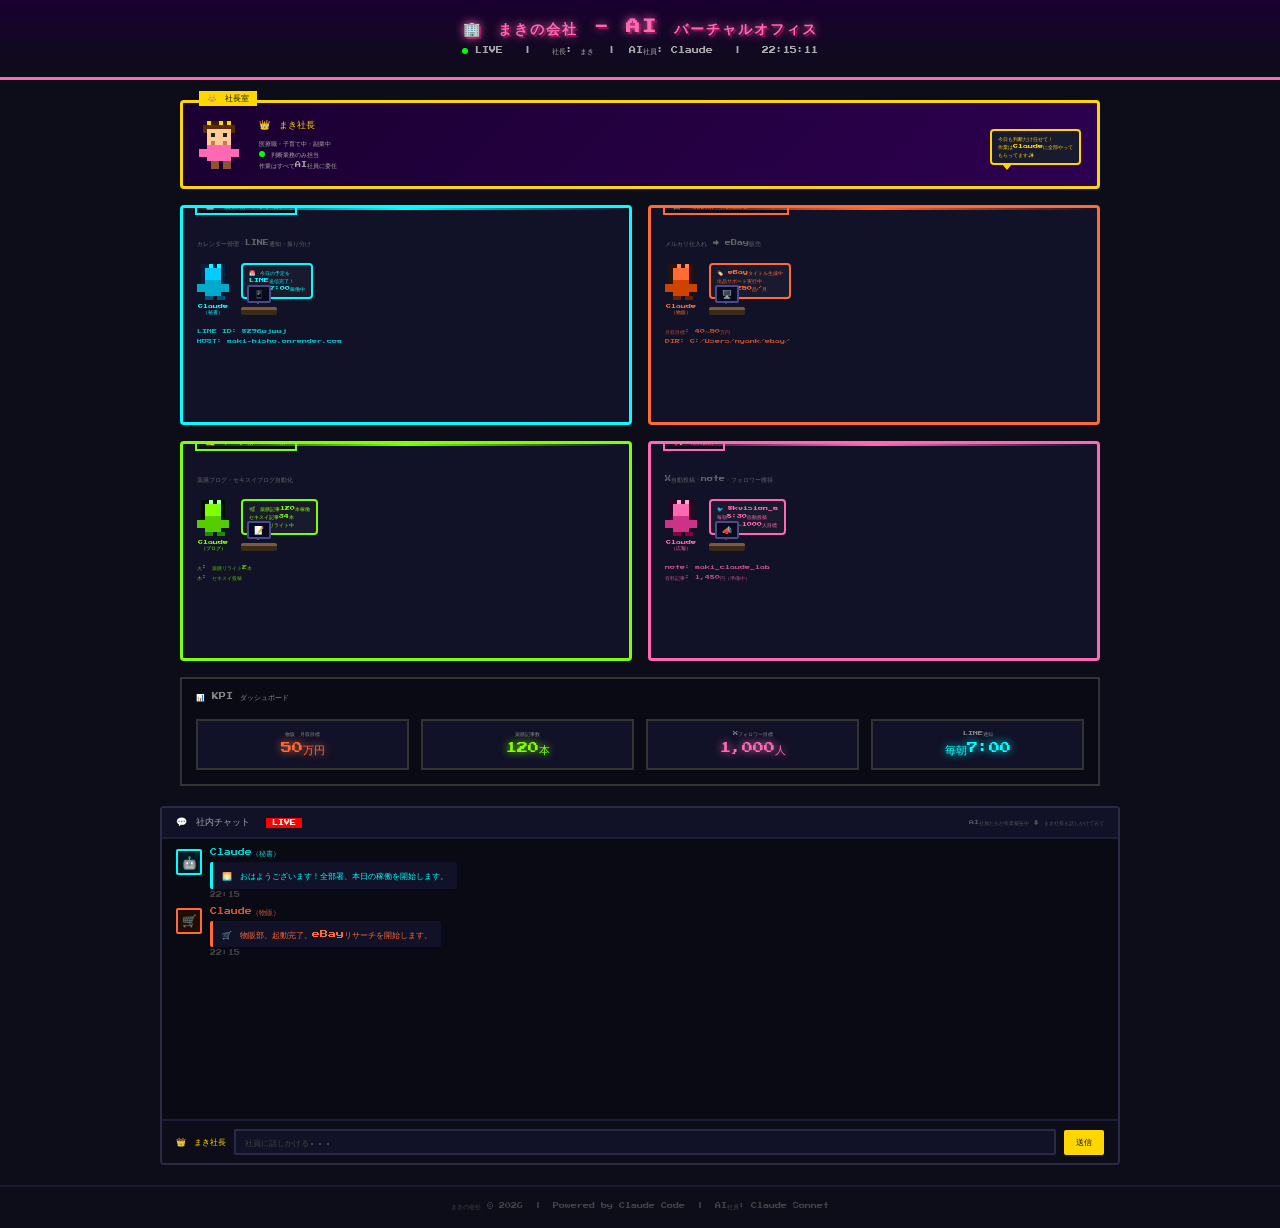
==== company_office.html @ 133a1913 "ダッシュボードにクイックアクセスボタン追加（ゲーム・会社組織図） Co-Authored-By: Claude Sonnet 4.6 <noreply@anthropic.com>" ====
<!DOCTYPE html>
<html lang="ja">
<head>
<meta charset="UTF-8">
<title>まきの会社 - バーチャルオフィス</title>
<style>
  @import url('https://fonts.googleapis.com/css2?family=Press+Start+2P&display=swap');

  * { margin: 0; padding: 0; box-sizing: border-box; image-rendering: pixelated; }

  body {
    background: #0d0d1a;
    font-family: 'Press Start 2P', monospace;
    color: #fff;
    min-height: 100vh;
    overflow-x: hidden;
  }

  .header {
    text-align: center;
    padding: 20px;
    background: linear-gradient(180deg, #1a0030 0%, #0d0d1a 100%);
    border-bottom: 3px solid #ff69b4;
  }

  .header h1 {
    font-size: 14px;
    color: #ff69b4;
    text-shadow: 0 0 10px #ff69b4, 2px 2px 0 #800040;
    letter-spacing: 2px;
    animation: glow 2s ease-in-out infinite alternate;
  }

  .header .subtitle {
    font-size: 7px;
    color: #aaa;
    margin-top: 8px;
  }

  @keyframes glow {
    from { text-shadow: 0 0 5px #ff69b4, 2px 2px 0 #800040; }
    to   { text-shadow: 0 0 20px #ff69b4, 0 0 40px #ff00aa, 2px 2px 0 #800040; }
  }

  .office {
    display: grid;
    grid-template-columns: 1fr 1fr;
    grid-template-rows: auto auto auto;
    gap: 16px;
    padding: 20px;
    max-width: 960px;
    margin: 0 auto;
  }

  /* 社長エリア */
  .ceo-area {
    grid-column: 1 / -1;
    background: linear-gradient(135deg, #1a0030, #2d0050);
    border: 3px solid #ffd700;
    border-radius: 4px;
    padding: 16px;
    display: flex;
    align-items: center;
    gap: 20px;
    position: relative;
  }

  .ceo-area::before {
    content: '👑 社長室';
    position: absolute;
    top: -12px;
    left: 16px;
    background: #ffd700;
    color: #0d0d1a;
    font-size: 8px;
    padding: 2px 8px;
  }

  /* 部署ボックス */
  .dept {
    background: #111128;
    border: 3px solid;
    border-radius: 4px;
    padding: 14px;
    position: relative;
    min-height: 220px;
    overflow: hidden;
  }

  .dept::after {
    content: '';
    position: absolute;
    top: 0; left: 0; right: 0;
    height: 2px;
    background: linear-gradient(90deg, transparent, currentColor, transparent);
  }

  .dept-hisho  { border-color: #00ffff; color: #00ffff; }
  .dept-bussan { border-color: #ff6b35; color: #ff6b35; }
  .dept-blog   { border-color: #7fff00; color: #7fff00; }
  .dept-kouhou { border-color: #ff69b4; color: #ff69b4; }

  .dept-label {
    font-size: 8px;
    position: absolute;
    top: -12px;
    left: 12px;
    background: #0d0d1a;
    padding: 2px 8px;
    border: 2px solid currentColor;
  }

  .dept-sublabel {
    font-size: 6px;
    color: #666;
    margin-top: 18px;
    margin-bottom: 10px;
  }

  /* ピクセルキャラクター */
  .pixel-char {
    width: 32px;
    height: 32px;
    display: inline-block;
    position: relative;
  }

  /* SVGベースのピクセルキャラ */
  .char-maki svg,
  .char-ai svg { width: 32px; height: 32px; }

  .scene {
    display: flex;
    gap: 12px;
    align-items: flex-end;
    margin-top: 8px;
    flex-wrap: wrap;
  }

  .agent {
    display: flex;
    flex-direction: column;
    align-items: center;
    gap: 4px;
  }

  .agent-name {
    font-size: 5px;
    text-align: center;
    max-width: 48px;
  }

  /* 吹き出し */
  .bubble {
    background: #1a1a2e;
    border: 2px solid;
    border-radius: 4px;
    padding: 4px 6px;
    font-size: 5px;
    line-height: 1.6;
    margin-top: 4px;
    position: relative;
    max-width: 140px;
    animation: fadeInBubble 0.5s ease;
  }

  .bubble::before {
    content: '';
    position: absolute;
    bottom: -7px;
    left: 10px;
    width: 0; height: 0;
    border-left: 5px solid transparent;
    border-right: 5px solid transparent;
    border-top: 6px solid;
    border-top-color: inherit;
  }

  @keyframes fadeInBubble {
    from { opacity: 0; transform: translateY(-4px); }
    to   { opacity: 1; transform: translateY(0); }
  }

  .bubble-cyan  { border-color: #00ffff; color: #00ffff; }
  .bubble-orange{ border-color: #ff6b35; color: #ff6b35; }
  .bubble-green { border-color: #7fff00; color: #7fff00; }
  .bubble-pink  { border-color: #ff69b4; color: #ff69b4; }
  .bubble-gold  { border-color: #ffd700; color: #ffd700; }

  /* デスク */
  .desk {
    width: 36px;
    height: 8px;
    background: #3a2a1a;
    border-top: 3px solid #7a5a3a;
    border-radius: 2px;
    margin-top: 2px;
  }

  .monitor {
    width: 24px;
    height: 18px;
    background: #0a0a1e;
    border: 2px solid #4a4a8a;
    border-radius: 2px;
    position: absolute;
    bottom: 12px;
    left: 6px;
    display: flex;
    align-items: center;
    justify-content: center;
    font-size: 8px;
  }

  .desk-wrap {
    position: relative;
    width: 36px;
  }

  /* KPI */
  .kpi-area {
    grid-column: 1 / -1;
    background: #0a0a14;
    border: 2px solid #333;
    padding: 14px;
    display: flex;
    gap: 12px;
    flex-wrap: wrap;
  }

  .kpi-item {
    flex: 1;
    min-width: 140px;
    background: #111128;
    border: 2px solid #333;
    padding: 10px;
    text-align: center;
  }

  .kpi-label { font-size: 5px; color: #888; margin-bottom: 6px; }
  .kpi-val   { font-size: 11px; }

  .kpi-cyan   .kpi-val { color: #00ffff; text-shadow: 0 0 8px #00ffff; }
  .kpi-orange .kpi-val { color: #ff6b35; text-shadow: 0 0 8px #ff6b35; }
  .kpi-green  .kpi-val { color: #7fff00; text-shadow: 0 0 8px #7fff00; }
  .kpi-pink   .kpi-val { color: #ff69b4; text-shadow: 0 0 8px #ff69b4; }

  /* 点滅ドット */
  .dot {
    width: 6px; height: 6px;
    border-radius: 50%;
    display: inline-block;
    animation: blink 1.2s step-end infinite;
  }
  .dot-on  { background: #00ff00; }
  .dot-off { animation: none; background: #333; }
  @keyframes blink {
    0%, 100% { opacity: 1; }
    50%       { opacity: 0; }
  }

  /* 歩くアニメ */
  @keyframes walk {
    0%, 100% { transform: translateY(0); }
    50%       { transform: translateY(-3px); }
  }
  .walking { animation: walk 0.6s steps(2) infinite; }

  /* タイピングアニメ */
  @keyframes type {
    0%, 100% { transform: translateY(0); }
    50%       { transform: translateY(-2px); }
  }
  .typing { animation: type 0.4s steps(2) infinite; }

  footer {
    text-align: center;
    padding: 16px;
    font-size: 6px;
    color: #444;
    border-top: 2px solid #1a1a2e;
  }

  /* ライブ感演出 */
  .live-badge {
    display: inline-block;
    background: #ff0000;
    color: #fff;
    font-size: 6px;
    padding: 2px 6px;
    animation: blink 1s step-end infinite;
    margin-left: 8px;
  }

  /* ===== 社内チャット ===== */
  .chat-area {
    max-width: 960px;
    margin: 0 auto 20px;
    background: #0a0a14;
    border: 2px solid #2a2a44;
    border-radius: 4px;
    overflow: hidden;
  }

  .chat-header {
    background: #111128;
    padding: 8px 14px;
    font-size: 9px;
    color: #aaa;
    border-bottom: 2px solid #1e1e3a;
    display: flex;
    align-items: center;
    gap: 8px;
  }

  .chat-log {
    height: 280px;
    overflow-y: auto;
    padding: 10px 14px;
    display: flex;
    flex-direction: column;
    gap: 10px;
    scroll-behavior: smooth;
  }

  .chat-log::-webkit-scrollbar { width: 4px; }
  .chat-log::-webkit-scrollbar-track { background: #0a0a14; }
  .chat-log::-webkit-scrollbar-thumb { background: #2a2a44; border-radius: 2px; }

  .chat-msg {
    display: flex;
    align-items: flex-start;
    gap: 8px;
    animation: fadeInBubble 0.3s ease;
  }

  .chat-msg.maki { flex-direction: row-reverse; }

  .chat-avatar {
    width: 26px;
    height: 26px;
    border-radius: 2px;
    display: flex;
    align-items: center;
    justify-content: center;
    font-size: 12px;
    flex-shrink: 0;
    border: 2px solid;
  }

  .chat-body { max-width: 72%; }
  .chat-msg.maki .chat-body { text-align: right; }

  .chat-name { font-size: 7px; margin-bottom: 3px; opacity: 0.8; }

  .chat-text {
    font-size: 8px;
    line-height: 1.8;
    background: #111128;
    padding: 6px 9px;
    border-radius: 2px;
    border-left: 3px solid;
    display: inline-block;
  }

  .chat-msg.maki .chat-text { border-left: none; border-right: 3px solid #ffd700; }

  .chat-time { font-size: 6px; color: #444; margin-top: 3px; }

  /* エージェント別カラー */
  .agent-hisho  .chat-avatar { border-color: #00ffff; background: #001a22; }
  .agent-hisho  .chat-text   { border-color: #00ffff; color: #00ffff; }
  .agent-hisho  .chat-name   { color: #00ffff; }
  .agent-bussan .chat-avatar { border-color: #ff6b35; background: #220e00; }
  .agent-bussan .chat-text   { border-color: #ff6b35; color: #ff6b35; }
  .agent-bussan .chat-name   { color: #ff6b35; }
  .agent-blog   .chat-avatar { border-color: #7fff00; background: #0a1500; }
  .agent-blog   .chat-text   { border-color: #7fff00; color: #7fff00; }
  .agent-blog   .chat-name   { color: #7fff00; }
  .agent-kouhou .chat-avatar { border-color: #ff69b4; background: #1a0011; }
  .agent-kouhou .chat-text   { border-color: #ff69b4; color: #ff69b4; }
  .agent-kouhou .chat-name   { color: #ff69b4; }
  .maki         .chat-text   { color: #ffd700; }
  .maki         .chat-name   { color: #ffd700; }

  /* タイピングインジケーター */
  .typing-dots { display: flex; gap: 3px; align-items: center; }
  .typing-dots span {
    width: 4px; height: 4px;
    border-radius: 50%;
    background: currentColor;
    animation: typingDot 1s infinite;
  }
  .typing-dots span:nth-child(2) { animation-delay: 0.2s; }
  .typing-dots span:nth-child(3) { animation-delay: 0.4s; }
  @keyframes typingDot {
    0%, 80%, 100% { transform: scale(0.6); opacity: 0.4; }
    40%           { transform: scale(1);   opacity: 1;   }
  }

  /* 入力エリア */
  .chat-input-area {
    border-top: 2px solid #1e1e3a;
    padding: 8px 14px;
    display: flex;
    align-items: center;
    gap: 8px;
    background: #0d0d1a;
  }

  .chat-input-label { font-size: 8px; color: #ffd700; white-space: nowrap; }

  .chat-input-area input {
    flex: 1;
    background: #111128;
    border: 2px solid #2a2a44;
    color: #fff;
    font-family: 'Press Start 2P', monospace;
    font-size: 8px;
    padding: 7px 9px;
    border-radius: 2px;
    outline: none;
  }

  .chat-input-area input:focus { border-color: #ffd700; }
  .chat-input-area input::placeholder { color: #444; }

  .chat-input-area button {
    background: #ffd700;
    color: #0d0d1a;
    border: none;
    font-family: 'Press Start 2P', monospace;
    font-size: 8px;
    padding: 7px 12px;
    cursor: pointer;
    border-radius: 2px;
    white-space: nowrap;
  }

  .chat-input-area button:hover { background: #ffbb00; }
  .chat-input-area button:active { transform: translateY(1px); }
</style>
</head>
<body>

<div class="header">
  <h1>🏢 まきの会社 - AI バーチャルオフィス</h1>
  <div class="subtitle">
    <span class="dot dot-on"></span> LIVE
    &nbsp;&nbsp;|&nbsp;&nbsp;
    社長: まき &nbsp;|&nbsp; AI社員: Claude
    &nbsp;&nbsp;|&nbsp;&nbsp;
    <span id="clock"></span>
  </div>
</div>

<div class="office">

  <!-- 社長エリア -->
  <div class="ceo-area">
    <div>
      <!-- まき社長ピクセルキャラ -->
      <svg width="40" height="48" viewBox="0 0 10 12" xmlns="http://www.w3.org/2000/svg" class="walking">
        <!-- 髪 -->
        <rect x="2" y="0" width="6" height="1" fill="#3a1a0a"/>
        <rect x="1" y="1" width="8" height="1" fill="#5a2a0a"/>
        <rect x="1" y="2" width="8" height="1" fill="#5a2a0a"/>
        <!-- 顔 -->
        <rect x="2" y="2" width="6" height="4" fill="#ffcc99"/>
        <!-- 目 -->
        <rect x="3" y="3" width="1" height="1" fill="#222"/>
        <rect x="6" y="3" width="1" height="1" fill="#222"/>
        <!-- 口（笑顔） -->
        <rect x="3" y="5" width="1" height="1" fill="#cc7755"/>
        <rect x="4" y="6" width="2" height="1" fill="#cc7755"/>
        <rect x="6" y="5" width="1" height="1" fill="#cc7755"/>
        <!-- 体（ピンク服） -->
        <rect x="2" y="6" width="6" height="4" fill="#ff69b4"/>
        <!-- 腕 -->
        <rect x="0" y="7" width="2" height="2" fill="#ff69b4"/>
        <rect x="8" y="7" width="2" height="2" fill="#ff69b4"/>
        <!-- 脚 -->
        <rect x="3" y="10" width="2" height="2" fill="#885533"/>
        <rect x="6" y="10" width="2" height="2" fill="#885533"/>
        <!-- 王冠 -->
        <rect x="2" y="0" width="1" height="1" fill="#ffd700"/>
        <rect x="5" y="0" width="1" height="1" fill="#ffd700"/>
        <rect x="7" y="0" width="1" height="1" fill="#ffd700"/>
      </svg>
    </div>
    <div>
      <div style="font-size:9px; color:#ffd700; margin-bottom:6px;">👑 まき社長</div>
      <div style="font-size:6px; color:#aaa; line-height:1.8;">
        医療職・子育て中・副業中<br>
        <span class="dot dot-on"></span> 判断業務のみ担当<br>
        作業はすべてAI社員に委任
      </div>
    </div>
    <div style="margin-left:auto;">
      <div class="bubble bubble-gold" style="max-width:180px;">
        今日も判断だけ任せて！<br>
        作業はClaudeに全部やって<br>
        もらってます✨
      </div>
    </div>
  </div>

  <!-- 秘書部 -->
  <div class="dept dept-hisho">
    <div class="dept-label">🤖 秘書部（司令塔）</div>
    <div class="dept-sublabel">カレンダー管理・LINE通知・振り分け</div>

    <div class="scene">
      <div class="agent">
        <!-- AIキャラ（秘書） -->
        <svg width="32" height="36" viewBox="0 0 8 9" xmlns="http://www.w3.org/2000/svg" class="typing">
          <rect x="1" y="0" width="6" height="5" fill="#002244"/>
          <rect x="2" y="1" width="4" height="3" fill="#00ccff"/>
          <rect x="2" y="4" width="4" height="4" fill="#00aacc"/>
          <rect x="0" y="5" width="2" height="2" fill="#00aacc"/>
          <rect x="6" y="5" width="2" height="2" fill="#00aacc"/>
          <rect x="2" y="8" width="2" height="1" fill="#005577"/>
          <rect x="5" y="8" width="2" height="1" fill="#005577"/>
          <!-- アンテナ -->
          <rect x="3" y="0" width="1" height="1" fill="#00ffff"/>
          <rect x="5" y="0" width="1" height="1" fill="#00ffff"/>
        </svg>
        <div class="agent-name" style="color:#00ffff;">Claude<br>（秘書）</div>
      </div>

      <div>
        <div class="bubble bubble-cyan">
          📅 今日の予定を<br>
          LINE送信完了！<br>
          <span class="dot dot-on"></span> 毎朝7:00稼働中
        </div>
        <div class="desk-wrap" style="margin-top:8px;">
          <div class="monitor">📱</div>
          <div class="desk"></div>
        </div>
      </div>
    </div>

    <div style="margin-top:12px; font-size:5px; color:#00ffff; opacity:0.7; line-height:2;">
      LINE ID: @296wjwwj<br>
      HOST: maki-hisho.onrender.com
    </div>
  </div>

  <!-- 物販部 -->
  <div class="dept dept-bussan">
    <div class="dept-label">🛒 物販部（最優先★★★）</div>
    <div class="dept-sublabel">メルカリ仕入れ → eBay販売</div>

    <div class="scene">
      <div class="agent">
        <svg width="32" height="36" viewBox="0 0 8 9" xmlns="http://www.w3.org/2000/svg" class="typing">
          <rect x="1" y="0" width="6" height="5" fill="#331100"/>
          <rect x="2" y="1" width="4" height="3" fill="#ff6b35"/>
          <rect x="2" y="4" width="4" height="4" fill="#cc4400"/>
          <rect x="0" y="5" width="2" height="2" fill="#cc4400"/>
          <rect x="6" y="5" width="2" height="2" fill="#cc4400"/>
          <rect x="2" y="8" width="2" height="1" fill="#662200"/>
          <rect x="5" y="8" width="2" height="1" fill="#662200"/>
          <rect x="3" y="0" width="1" height="1" fill="#ff8855"/>
          <rect x="5" y="0" width="1" height="1" fill="#ff8855"/>
        </svg>
        <div class="agent-name" style="color:#ff6b35;">Claude<br>（物販）</div>
      </div>

      <div>
        <div class="bubble bubble-orange">
          🏷️ eBayタイトル生成中<br>
          出品サポート実行中<br>
          目標: 250品/月
        </div>
        <div class="desk-wrap" style="margin-top:8px;">
          <div class="monitor">🖥️</div>
          <div class="desk"></div>
        </div>
      </div>
    </div>

    <div style="margin-top:12px; font-size:5px; color:#ff6b35; opacity:0.7; line-height:2;">
      月収目標: 40〜50万円<br>
      DIR: C:/Users/nyank/ebay/
    </div>
  </div>

  <!-- ブログ部 -->
  <div class="dept dept-blog">
    <div class="dept-label">✍️ ブログ部・IT部</div>
    <div class="dept-sublabel">薬膳ブログ・セキスイブログ自動化</div>

    <div class="scene">
      <div class="agent">
        <svg width="32" height="36" viewBox="0 0 8 9" xmlns="http://www.w3.org/2000/svg" class="typing">
          <rect x="1" y="0" width="6" height="5" fill="#001100"/>
          <rect x="2" y="1" width="4" height="3" fill="#7fff00"/>
          <rect x="2" y="4" width="4" height="4" fill="#55cc00"/>
          <rect x="0" y="5" width="2" height="2" fill="#55cc00"/>
          <rect x="6" y="5" width="2" height="2" fill="#55cc00"/>
          <rect x="2" y="8" width="2" height="1" fill="#228800"/>
          <rect x="5" y="8" width="2" height="1" fill="#228800"/>
          <rect x="3" y="0" width="1" height="1" fill="#aaffaa"/>
          <rect x="5" y="0" width="1" height="1" fill="#aaffaa"/>
        </svg>
        <div class="agent-name" style="color:#7fff00;">Claude<br>（ブログ）</div>
      </div>

      <div>
        <div class="bubble bubble-green">
          🌿 薬膳記事120本稼働<br>
          セキスイ記事34本<br>
          毎週自動リライト中
        </div>
        <div class="desk-wrap" style="margin-top:8px;">
          <div class="monitor">📝</div>
          <div class="desk"></div>
        </div>
      </div>
    </div>

    <div style="margin-top:12px; font-size:5px; color:#7fff00; opacity:0.7; line-height:2;">
      火: 薬膳リライト2本<br>
      木: セキスイ投稿
    </div>
  </div>

  <!-- 広報部 -->
  <div class="dept dept-kouhou">
    <div class="dept-label">📢 広報部</div>
    <div class="dept-sublabel">X自動投稿・note・フォロワー獲得</div>

    <div class="scene">
      <div class="agent">
        <svg width="32" height="36" viewBox="0 0 8 9" xmlns="http://www.w3.org/2000/svg" class="typing">
          <rect x="1" y="0" width="6" height="5" fill="#330022"/>
          <rect x="2" y="1" width="4" height="3" fill="#ff69b4"/>
          <rect x="2" y="4" width="4" height="4" fill="#cc3388"/>
          <rect x="0" y="5" width="2" height="2" fill="#cc3388"/>
          <rect x="6" y="5" width="2" height="2" fill="#cc3388"/>
          <rect x="2" y="8" width="2" height="1" fill="#880044"/>
          <rect x="5" y="8" width="2" height="1" fill="#880044"/>
          <rect x="3" y="0" width="1" height="1" fill="#ffaacc"/>
          <rect x="5" y="0" width="1" height="1" fill="#ffaacc"/>
        </svg>
        <div class="agent-name" style="color:#ff69b4;">Claude<br>（広報）</div>
      </div>

      <div>
        <div class="bubble bubble-pink">
          🐦 @kvision_m<br>
          毎朝8:30自動投稿<br>
          フォロワー1000人目標
        </div>
        <div class="desk-wrap" style="margin-top:8px;">
          <div class="monitor">📣</div>
          <div class="desk"></div>
        </div>
      </div>
    </div>

    <div style="margin-top:12px; font-size:5px; color:#ff69b4; opacity:0.7; line-height:2;">
      note: maki_claude_lab<br>
      有料記事: 1,480円（準備中）
    </div>
  </div>

  <!-- KPIボード -->
  <div class="kpi-area">
    <div style="font-size:7px; color:#888; width:100%; margin-bottom:4px;">📊 KPI ダッシュボード</div>
    <div class="kpi-item kpi-orange">
      <div class="kpi-label">物販 月収目標</div>
      <div class="kpi-val">50万円</div>
    </div>
    <div class="kpi-item kpi-green">
      <div class="kpi-label">薬膳記事数</div>
      <div class="kpi-val">120本</div>
    </div>
    <div class="kpi-item kpi-pink">
      <div class="kpi-label">Xフォロワー目標</div>
      <div class="kpi-val">1,000人</div>
    </div>
    <div class="kpi-item kpi-cyan">
      <div class="kpi-label">LINE通知</div>
      <div class="kpi-val">毎朝7:00</div>
    </div>
  </div>

</div>

<!-- 社内チャット -->
<div class="chat-area">
  <div class="chat-header">
    💬 社内チャット
    <span class="live-badge">LIVE</span>
    <span style="margin-left:auto; font-size:5px; color:#555;">AI社員たちが作業報告中 ↓ まき社長も話しかけてみて</span>
  </div>
  <div class="chat-log" id="chatLog"></div>
  <div class="chat-input-area">
    <div class="chat-input-label">👑 まき社長</div>
    <input type="text" id="chatInput" placeholder="社員に話しかける..." maxlength="60" />
    <button id="chatSend">送信</button>
  </div>
</div>

<footer>
  まきの会社 © 2026 &nbsp;|&nbsp; Powered by Claude Code &nbsp;|&nbsp; AI社員: Claude Sonnet
</footer>

<script>
  // 時計
  function updateClock() {
    const now = new Date();
    const h = String(now.getHours()).padStart(2,'0');
    const m = String(now.getMinutes()).padStart(2,'0');
    const s = String(now.getSeconds()).padStart(2,'0');
    document.getElementById('clock').textContent = h + ':' + m + ':' + s;
  }
  setInterval(updateClock, 1000);
  updateClock();

  // ===== 社内チャット =====
  const agents = {
    hisho:  { name: 'Claude（秘書）',   emoji: '🤖', cls: 'agent-hisho',  color: '#00ffff' },
    bussan: { name: 'Claude（物販）',   emoji: '🛒', cls: 'agent-bussan', color: '#ff6b35' },
    blog:   { name: 'Claude（ブログ）', emoji: '✍️', cls: 'agent-blog',   color: '#7fff00' },
    kouhou: { name: 'Claude（広報）',   emoji: '📢', cls: 'agent-kouhou', color: '#ff69b4' },
  };

  const autoMessages = [
    { agent: 'hisho',  text: '📅 今朝7:00の予定通知、LINE送信完了しました。今日の予定は3件です。' },
    { agent: 'bussan', text: '🏷️ eBayタイトル生成完了。本日5品出品しました。今月累計: 42品' },
    { agent: 'blog',   text: '🌿 薬膳ブログ「春の食材特集」リライト完了。WordPress投稿済みです。' },
    { agent: 'kouhou', text: '🐦 @kvision_m 8:30投稿完了。インプレッション: 127。フォロワー+2名。' },
    { agent: 'hisho',  text: '📋 来週の予定を確認しました。火曜に小児科の予約があります。' },
    { agent: 'bussan', text: '💰 本日の価格調査完了。利益率25%以上の商品を8件発見しました。' },
    { agent: 'blog',   text: '🏠 セキスイブログ「ハイム平屋の費用感」記事の下書き完成しました。' },
    { agent: 'kouhou', text: '✨ X投稿ストック残り38本。来週分まで余裕があります。' },
    { agent: 'hisho',  text: '🔔 明後日の締め切りリマインダーをセットしました。前日20時に通知します。' },
    { agent: 'bussan', text: '📦 メルカリ仕入れ候補を12件リストアップしました。ご確認ください。' },
    { agent: 'blog',   text: '📈 薬膳ブログ、Google検索流入が先週比+15%です。いい感じです！' },
    { agent: 'kouhou', text: '📝 note記事「プログラミングゼロからClaude Codeで秘書ボット」下書き更新しました。' },
    { agent: 'hisho',  text: '💱 HSBCリマインダー設定済み。毎月1日8:30にLINEで通知します。' },
    { agent: 'bussan', text: '🎯 今月の出品ペース順調です。月末までに250品達成できる見込みです。' },
    { agent: 'blog',   text: '🔍 セキスイブログ、Search Consoleに初めて流入を確認！0件から脱出しました！' },
    { agent: 'kouhou', text: '🎉 フォロワー数が先月比+48名。1,000人目標まであと着々と近づいています！' },
    { agent: 'hisho',  text: '🗂️ 学校プリントの期限、来週火曜の申し込みをカレンダーに登録しました。' },
    { agent: 'bussan', text: '🔄 無在庫→有在庫移行の準備を進めています。仕入れ先リスト作成中。' },
    { agent: 'blog',   text: '🌸 季節に合わせた薬膳テーマを選定しました。次は「梅雨の湿気対策」記事です。' },
    { agent: 'kouhou', text: '💡 新しいXネタを考えました。「LINEから写真1枚でカレンダー登録」の体験談投稿します。' },
  ];

  const agentReplies = {
    hisho:  [
      'はい！すぐ対応します。カレンダーを確認しますね。',
      '承知しました。スケジュール調整しておきます。',
      'かしこまりました。LINE通知の設定を変更します。',
      'ご確認ありがとうございます。引き続き管理します！',
      'まかせてください！今すぐ処理します。',
    ],
    bussan: [
      '了解です！eBayのリサーチを進めますね。',
      '価格調査完了しました。良い商品見つかりそうです！',
      '出品作業、全力で進めます！250品目指します。',
      'メルカリ仕入れ候補を絞り込んでいます。少々お待ちを。',
      'タイトル最適化してeBay検索上位狙います！',
    ],
    blog:   [
      'はい！すぐに記事作成にとりかかります。',
      '薬膳ブログのリライトを優先します。',
      'SEO対策を強化して流入を増やします！',
      'セキスイ記事、今週中にアップしますね。',
      'キーワード調査して一番刺さる記事書きます！',
    ],
    kouhou: [
      'X投稿ネタを追加します！どんな内容がいいですか？',
      'フォロワー獲得、全力で取り組みます！',
      'note記事の最終確認をしておきますね。',
      '広報活動、引き続きがんばります！認知拡大中です。',
      '実績ベースのリアルな投稿で共感を集めます！',
    ],
  };

  function nowTime() {
    const d = new Date();
    return String(d.getHours()).padStart(2,'0') + ':' + String(d.getMinutes()).padStart(2,'0');
  }

  function appendChatMsg(agentKey, text, isMaki) {
    const log = document.getElementById('chatLog');
    const div = document.createElement('div');

    if (isMaki) {
      div.className = 'chat-msg maki';
      div.innerHTML = `
        <div class="chat-avatar" style="border-color:#ffd700;background:#1a1000;">👑</div>
        <div class="chat-body">
          <div class="chat-name" style="color:#ffd700;">まき社長</div>
          <div class="chat-text" style="border-color:#ffd700;color:#ffd700;">${text}</div>
          <div class="chat-time">${nowTime()}</div>
        </div>`;
    } else {
      const a = agents[agentKey];
      div.className = 'chat-msg ' + a.cls;
      div.innerHTML = `
        <div class="chat-avatar">${a.emoji}</div>
        <div class="chat-body">
          <div class="chat-name">${a.name}</div>
          <div class="chat-text">${text}</div>
          <div class="chat-time">${nowTime()}</div>
        </div>`;
    }

    log.appendChild(div);
    log.scrollTop = log.scrollHeight;
  }

  function showTypingIndicator(agentKey) {
    const log = document.getElementById('chatLog');
    const a = agents[agentKey];
    const div = document.createElement('div');
    div.id = 'typingInd';
    div.className = 'chat-msg ' + a.cls;
    div.innerHTML = `
      <div class="chat-avatar">${a.emoji}</div>
      <div class="chat-body">
        <div class="chat-name">${a.name}</div>
        <div class="chat-text" style="border-color:${a.color};color:${a.color};">
          <div class="typing-dots" style="color:${a.color};">
            <span></span><span></span><span></span>
          </div>
        </div>
      </div>`;
    log.appendChild(div);
    log.scrollTop = log.scrollHeight;
  }

  function removeTypingIndicator() {
    const el = document.getElementById('typingInd');
    if (el) el.remove();
  }

  let msgIdx = 0;
  function scheduleNextMsg() {
    const delay = 3500 + Math.random() * 5500;
    setTimeout(() => {
      const msg = autoMessages[msgIdx % autoMessages.length];
      msgIdx++;
      showTypingIndicator(msg.agent);
      setTimeout(() => {
        removeTypingIndicator();
        appendChatMsg(msg.agent, msg.text, false);
        scheduleNextMsg();
      }, 1000 + Math.random() * 1200);
    }, delay);
  }

  function sendMakiMsg() {
    const input = document.getElementById('chatInput');
    const text = input.value.trim();
    if (!text) return;
    appendChatMsg(null, text, true);
    input.value = '';

    const keys = Object.keys(agents);
    const respKey = keys[Math.floor(Math.random() * keys.length)];
    const pool = agentReplies[respKey];
    const reply = pool[Math.floor(Math.random() * pool.length)];

    setTimeout(() => {
      showTypingIndicator(respKey);
      setTimeout(() => {
        removeTypingIndicator();
        appendChatMsg(respKey, reply, false);
      }, 1000 + Math.random() * 1000);
    }, 400);
  }

  document.getElementById('chatSend').addEventListener('click', sendMakiMsg);
  document.getElementById('chatInput').addEventListener('keydown', e => {
    if (e.key === 'Enter') sendMakiMsg();
  });

  // 起動メッセージ（順番に表示）
  const bootMsgs = [
    { agent: 'hisho',  text: '🌅 おはようございます！全部署、本日の稼働を開始します。', delay: 600 },
    { agent: 'bussan', text: '🛒 物販部、起動完了。eBayリサーチを開始します。',         delay: 1600 },
    { agent: 'blog',   text: '✍️ ブログ部、準備完了。本日の記事作業を進めます。',        delay: 2500 },
    { agent: 'kouhou', text: '📢 広報部、稼働中。本日のX投稿は8:30に送信済みです。',     delay: 3400 },
  ];
  bootMsgs.forEach(m => {
    setTimeout(() => appendChatMsg(m.agent, m.text, false), m.delay);
  });
  setTimeout(scheduleNextMsg, 4800);

  // 吹き出しをランダムに切り替え
  const hishoBubbles = [
    '📅 今日の予定を<br>LINE送信完了！<br><span style="color:#0f0">●</span> 毎朝7:00稼働中',
    '📋 カレンダー<br>同期完了！<br>予定3件あり',
    '🔔 リマインダー<br>セット済み！<br>忘れ物ゼロ作戦',
  ];
  const bussanBubbles = [
    '🏷️ eBayタイトル<br>生成中...<br>出品250品目標',
    '📦 メルカリ仕入れ<br>リサーチ中...',
    '💰 価格調査完了<br>利益率チェックOK',
  ];
  const blogBubbles = [
    '🌿 薬膳記事<br>リライト完了！<br>WordPress投稿済み',
    '🏠 セキスイ記事<br>作成中...<br>SEO最適化中',
    '📈 Search Console<br>流入改善中！',
  ];
  const kouhouBubbles = [
    '🐦 @kvision_m<br>毎朝8:30投稿<br>フォロワー増加中',
    '📝 note記事<br>準備中...<br>1,480円で販売予定',
    '✨ X投稿ストック<br>40本以上あり！',
  ];

  function rotateBubble(bubbleEl, pool) {
    let i = 0;
    setInterval(() => {
      i = (i + 1) % pool.length;
      bubbleEl.innerHTML = pool[i];
    }, 4000);
  }

  // 吹き出しを取得してローテーション
  window.addEventListener('load', () => {
    const bubbles = document.querySelectorAll('.bubble');
    if (bubbles[1]) rotateBubble(bubbles[1], hishoBubbles);
    if (bubbles[2]) rotateBubble(bubbles[2], bussanBubbles);
    if (bubbles[3]) rotateBubble(bubbles[3], blogBubbles);
    if (bubbles[4]) rotateBubble(bubbles[4], kouhouBubbles);
  });
</script>
</body>
</html>
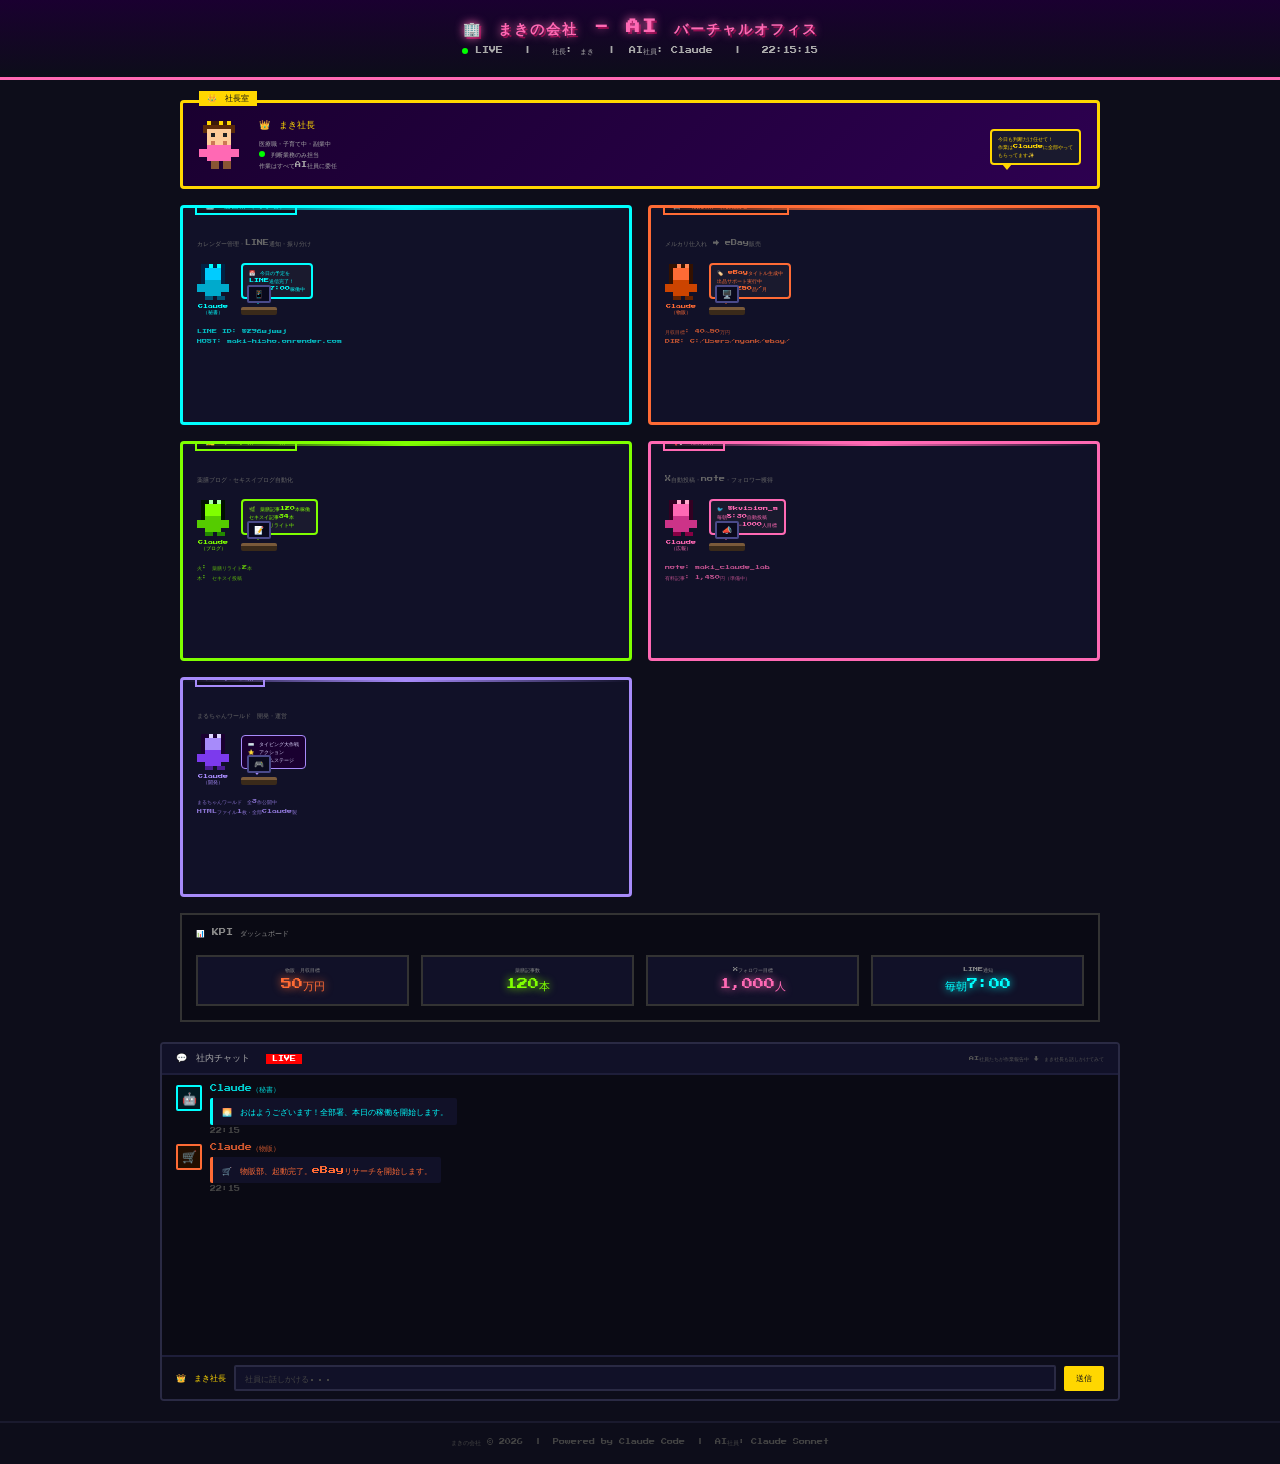
==== commit 76b043ed: "ゲーム部を組織図に追加・ダッシュボードのリンクURL修正 Co-Authored-By: Claude Sonnet 4.6 <noreply@anthropic.com>" ====
--- a/company_office.html
+++ b/company_office.html
@@ -99,6 +99,7 @@
   .dept-bussan { border-color: #ff6b35; color: #ff6b35; }
   .dept-blog   { border-color: #7fff00; color: #7fff00; }
   .dept-kouhou { border-color: #ff69b4; color: #ff69b4; }
+  .dept-game   { border-color: #a78bfa; color: #a78bfa; }
 
   .dept-label {
     font-size: 8px;
@@ -667,6 +668,46 @@
     </div>
   </div>
 
+  <!-- ゲーム部 -->
+  <div class="dept dept-game">
+    <div class="dept-label">🎮 ゲーム部</div>
+    <div class="dept-sublabel">まるちゃんワールド 開発・運営</div>
+
+    <div class="scene">
+      <div class="agent">
+        <svg width="32" height="36" viewBox="0 0 8 9" xmlns="http://www.w3.org/2000/svg" class="typing">
+          <rect x="1" y="0" width="6" height="5" fill="#1a0030"/>
+          <rect x="2" y="1" width="4" height="3" fill="#a78bfa"/>
+          <rect x="2" y="4" width="4" height="4" fill="#7c3aed"/>
+          <rect x="0" y="5" width="2" height="2" fill="#7c3aed"/>
+          <rect x="6" y="5" width="2" height="2" fill="#7c3aed"/>
+          <rect x="2" y="8" width="2" height="1" fill="#4c1d95"/>
+          <rect x="5" y="8" width="2" height="1" fill="#4c1d95"/>
+          <rect x="3" y="0" width="1" height="1" fill="#ddd6fe"/>
+          <rect x="5" y="0" width="1" height="1" fill="#ddd6fe"/>
+        </svg>
+        <div class="agent-name" style="color:#a78bfa;">Claude<br>（開発）</div>
+      </div>
+
+      <div>
+        <div class="bubble" style="background:#1a0030; border:1px solid #a78bfa; color:#ddd6fe;">
+          ⌨️ タイピング大作戦<br>
+          ⭐ アクション<br>
+          🎵 リズムステージ
+        </div>
+        <div class="desk-wrap" style="margin-top:8px;">
+          <div class="monitor">🎮</div>
+          <div class="desk"></div>
+        </div>
+      </div>
+    </div>
+
+    <div style="margin-top:12px; font-size:5px; color:#a78bfa; opacity:0.8; line-height:2;">
+      まるちゃんワールド 全3作公開中<br>
+      HTMLファイル1枚・全部Claude製
+    </div>
+  </div>
+
   <!-- KPIボード -->
   <div class="kpi-area">
     <div style="font-size:7px; color:#888; width:100%; margin-bottom:4px;">📊 KPI ダッシュボード</div>
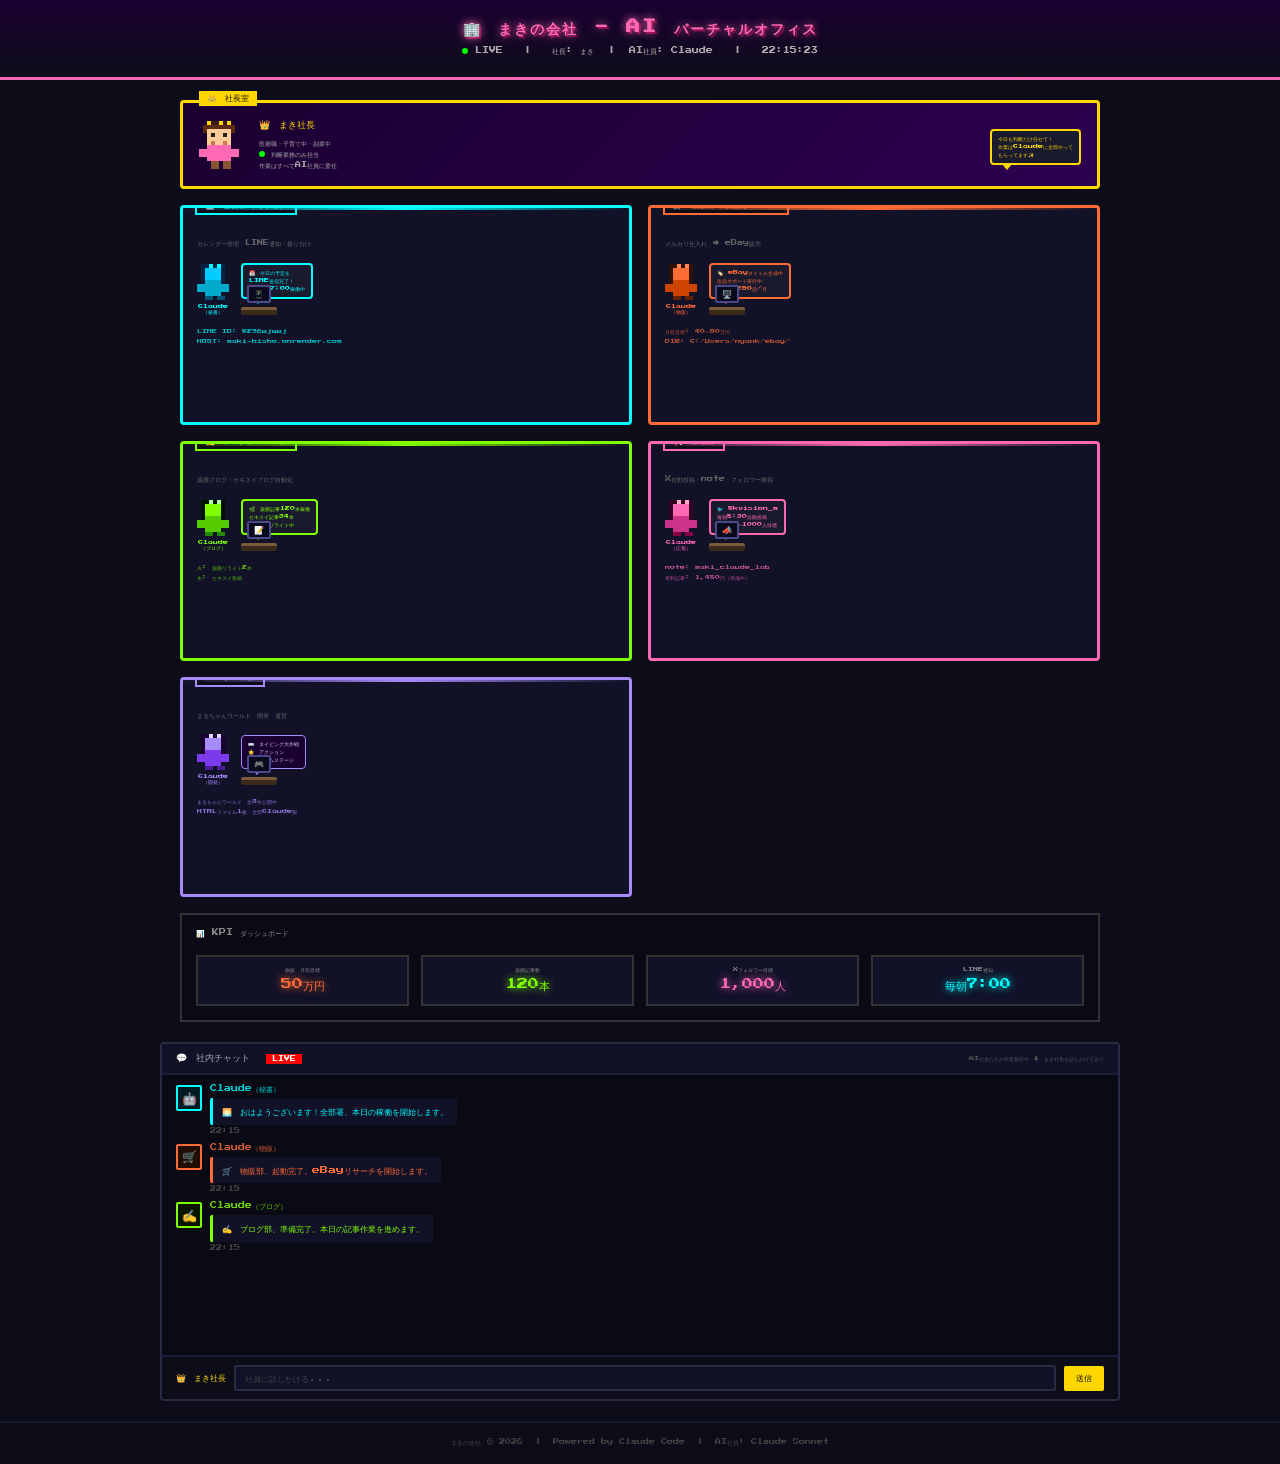
==== commit 75ab7e61: "ゲーム部：ゲームタイトルをクリックできるリンクに変更" ====
--- a/company_office.html
+++ b/company_office.html
@@ -691,9 +691,9 @@
 
       <div>
         <div class="bubble" style="background:#1a0030; border:1px solid #a78bfa; color:#ddd6fe;">
-          ⌨️ タイピング大作戦<br>
-          ⭐ アクション<br>
-          🎵 リズムステージ
+          <a href="/game/maruchan_adventure.html" target="_blank" style="color:#ddd6fe; text-decoration:none; display:block;">⌨️ タイピング大作戦</a>
+          <a href="/game/maruchan_action.html" target="_blank" style="color:#ddd6fe; text-decoration:none; display:block;">⭐ アクション</a>
+          <a href="/game/maruchan_rhythm.html" target="_blank" style="color:#ddd6fe; text-decoration:none; display:block;">🎵 リズムステージ</a>
         </div>
         <div class="desk-wrap" style="margin-top:8px;">
           <div class="monitor">🎮</div>
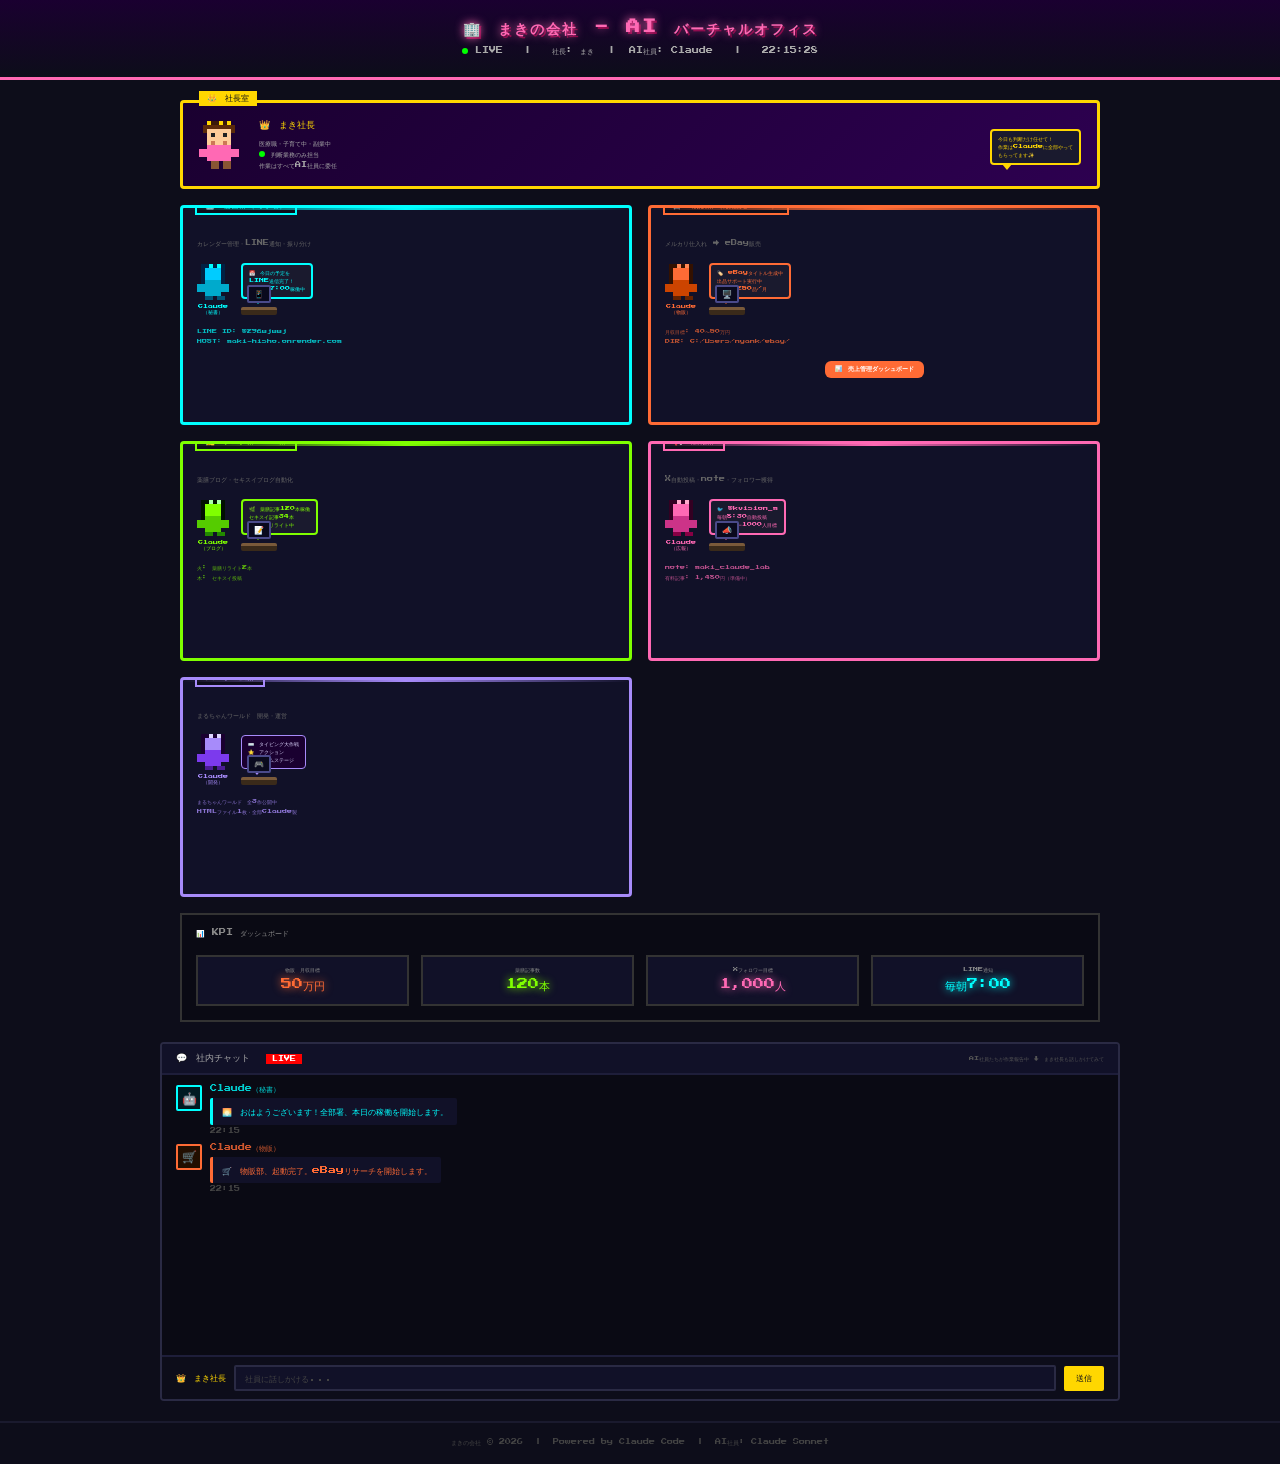
==== commit 76cbf232: "物販部：組織図にeBay売上管理ダッシュボードへのリンクを追加 Co-Authored-By: Claude Sonnet 4.6 <noreply@anthropic.com>" ====
--- a/company_office.html
+++ b/company_office.html
@@ -586,6 +586,9 @@
       月収目標: 40〜50万円<br>
       DIR: C:/Users/nyank/ebay/
     </div>
+    <div style="margin-top:8px; text-align:center;">
+      <a href="/ebay-dashboard" target="_blank" style="display:inline-block; background:#ff6b35; color:#fff; font-size:6px; padding:4px 10px; border-radius:6px; text-decoration:none; font-weight:bold;">📊 売上管理ダッシュボード</a>
+    </div>
   </div>
 
   <!-- ブログ部 -->
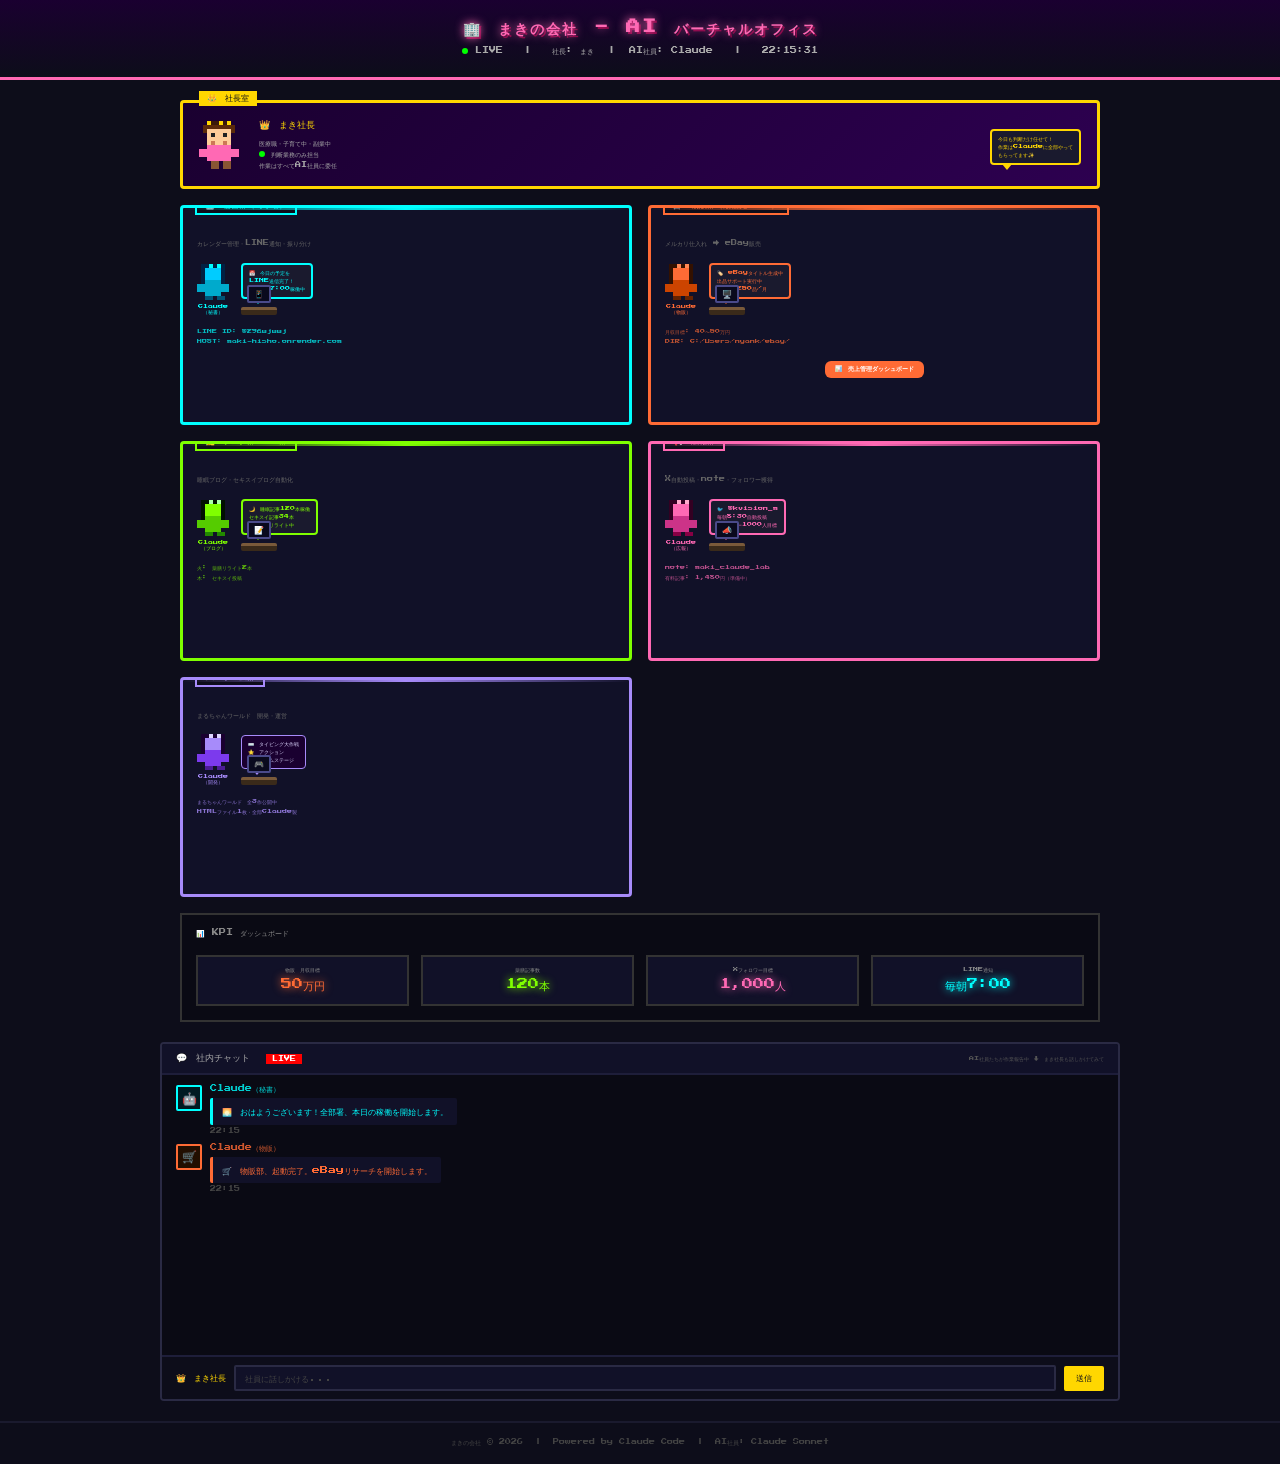
==== commit 5f2c6dc4: "refactor: eBayダッシュボードをebay_dashboard.pyに切り出し・薬膳→睡眠ブログ表記修正 - ebay_dashboard.pyを新規作成（Flask Blueprint） " ====
--- a/company_office.html
+++ b/company_office.html
@@ -594,7 +594,7 @@
   <!-- ブログ部 -->
   <div class="dept dept-blog">
     <div class="dept-label">✍️ ブログ部・IT部</div>
-    <div class="dept-sublabel">薬膳ブログ・セキスイブログ自動化</div>
+    <div class="dept-sublabel">睡眠ブログ・セキスイブログ自動化</div>
 
     <div class="scene">
       <div class="agent">
@@ -614,7 +614,7 @@
 
       <div>
         <div class="bubble bubble-green">
-          🌿 薬膳記事120本稼働<br>
+          🌙 睡眠記事120本稼働<br>
           セキスイ記事34本<br>
           毎週自動リライト中
         </div>
@@ -776,7 +776,7 @@
   const autoMessages = [
     { agent: 'hisho',  text: '📅 今朝7:00の予定通知、LINE送信完了しました。今日の予定は3件です。' },
     { agent: 'bussan', text: '🏷️ eBayタイトル生成完了。本日5品出品しました。今月累計: 42品' },
-    { agent: 'blog',   text: '🌿 薬膳ブログ「春の食材特集」リライト完了。WordPress投稿済みです。' },
+    { agent: 'blog',   text: '🌙 睡眠ブログ「春の睡眠改善」リライト完了。WordPress投稿済みです。' },
     { agent: 'kouhou', text: '🐦 @kvision_m 8:30投稿完了。インプレッション: 127。フォロワー+2名。' },
     { agent: 'hisho',  text: '📋 来週の予定を確認しました。火曜に小児科の予約があります。' },
     { agent: 'bussan', text: '💰 本日の価格調査完了。利益率25%以上の商品を8件発見しました。' },
@@ -784,7 +784,7 @@
     { agent: 'kouhou', text: '✨ X投稿ストック残り38本。来週分まで余裕があります。' },
     { agent: 'hisho',  text: '🔔 明後日の締め切りリマインダーをセットしました。前日20時に通知します。' },
     { agent: 'bussan', text: '📦 メルカリ仕入れ候補を12件リストアップしました。ご確認ください。' },
-    { agent: 'blog',   text: '📈 薬膳ブログ、Google検索流入が先週比+15%です。いい感じです！' },
+    { agent: 'blog',   text: '📈 睡眠ブログ、Google検索流入が先週比+15%です。いい感じです！' },
     { agent: 'kouhou', text: '📝 note記事「プログラミングゼロからClaude Codeで秘書ボット」下書き更新しました。' },
     { agent: 'hisho',  text: '💱 HSBCリマインダー設定済み。毎月1日8:30にLINEで通知します。' },
     { agent: 'bussan', text: '🎯 今月の出品ペース順調です。月末までに250品達成できる見込みです。' },
@@ -792,7 +792,7 @@
     { agent: 'kouhou', text: '🎉 フォロワー数が先月比+48名。1,000人目標まであと着々と近づいています！' },
     { agent: 'hisho',  text: '🗂️ 学校プリントの期限、来週火曜の申し込みをカレンダーに登録しました。' },
     { agent: 'bussan', text: '🔄 無在庫→有在庫移行の準備を進めています。仕入れ先リスト作成中。' },
-    { agent: 'blog',   text: '🌸 季節に合わせた薬膳テーマを選定しました。次は「梅雨の湿気対策」記事です。' },
+    { agent: 'blog',   text: '🌸 季節に合わせた睡眠テーマを選定しました。次は「梅雨の睡眠改善」記事です。' },
     { agent: 'kouhou', text: '💡 新しいXネタを考えました。「LINEから写真1枚でカレンダー登録」の体験談投稿します。' },
   ];
 
@@ -813,7 +813,7 @@
     ],
     blog:   [
       'はい！すぐに記事作成にとりかかります。',
-      '薬膳ブログのリライトを優先します。',
+      '睡眠ブログのリライトを優先します。',
       'SEO対策を強化して流入を増やします！',
       'セキスイ記事、今週中にアップしますね。',
       'キーワード調査して一番刺さる記事書きます！',
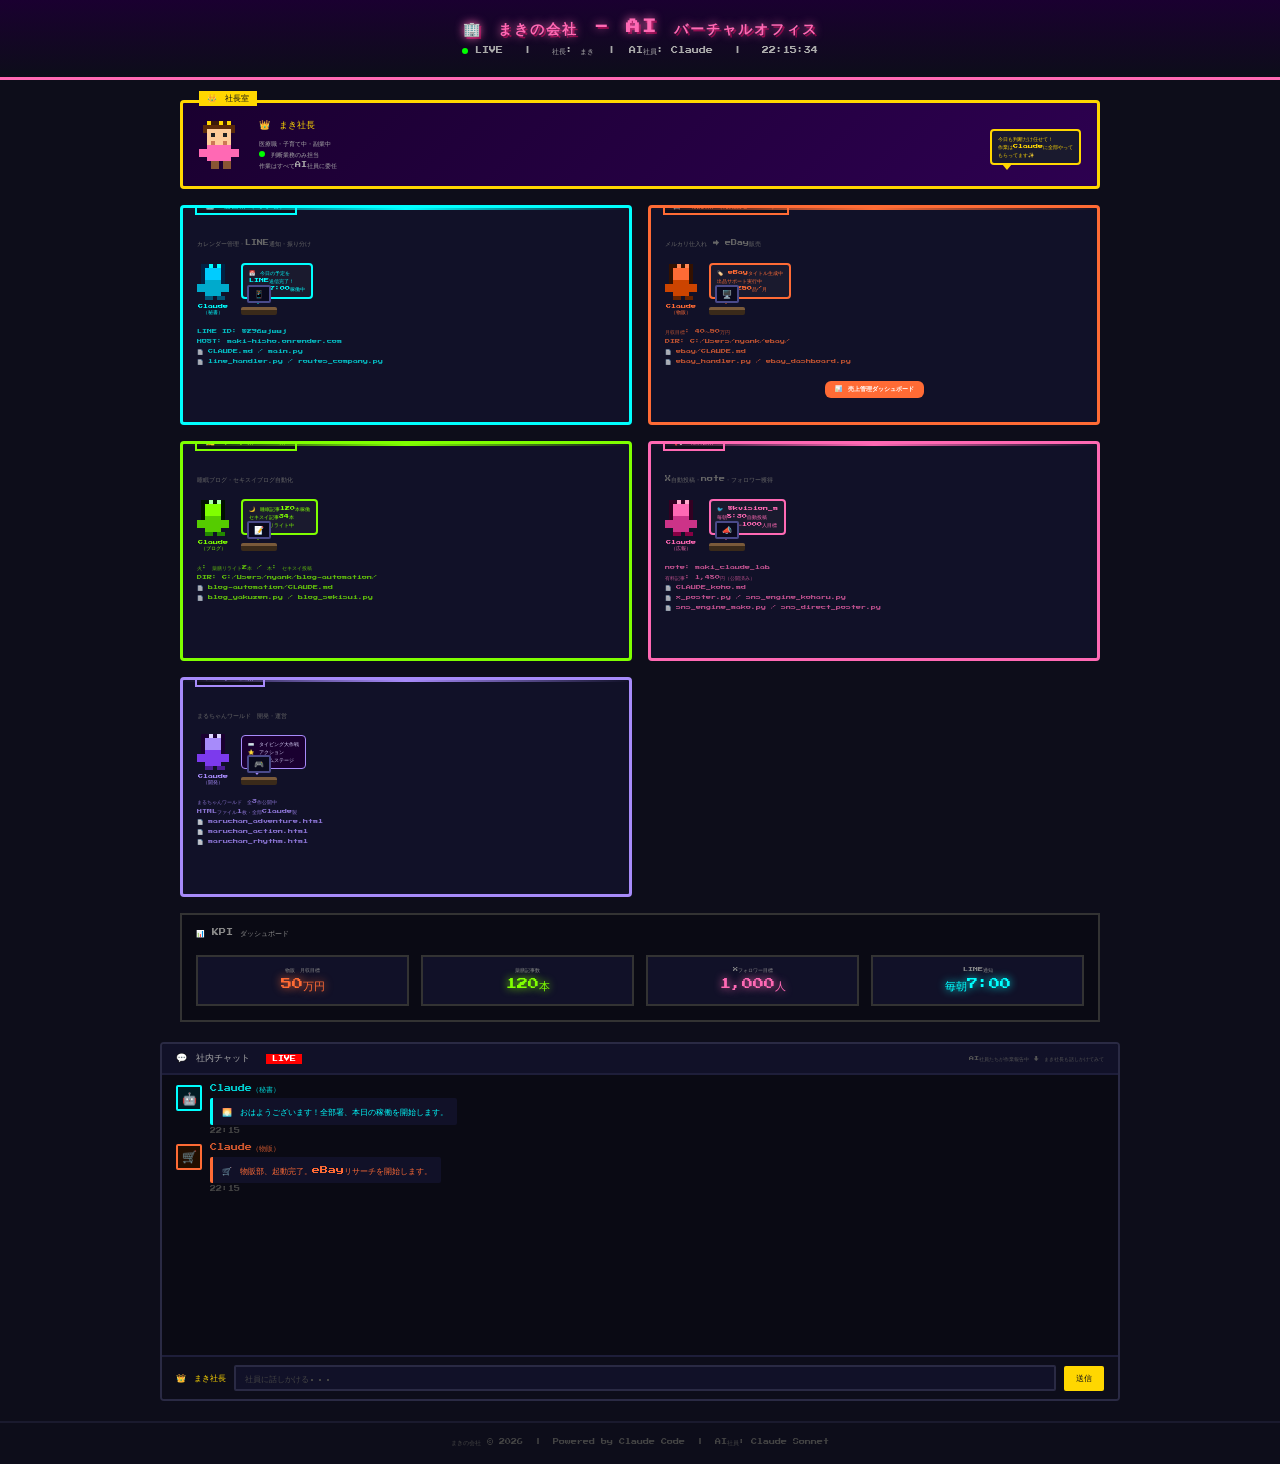
==== commit 3610842d: "feat: 組織図に各部署の対応ファイル名を追記 Co-Authored-By: Claude Sonnet 4.6 <noreply@anthropic.com>" ====
--- a/company_office.html
+++ b/company_office.html
@@ -544,7 +544,9 @@
 
     <div style="margin-top:12px; font-size:5px; color:#00ffff; opacity:0.7; line-height:2;">
       LINE ID: @296wjwwj<br>
-      HOST: maki-hisho.onrender.com
+      HOST: maki-hisho.onrender.com<br>
+      📄 CLAUDE.md / main.py<br>
+      📄 line_handler.py / routes_company.py
     </div>
   </div>
 
@@ -584,7 +586,9 @@
 
     <div style="margin-top:12px; font-size:5px; color:#ff6b35; opacity:0.7; line-height:2;">
       月収目標: 40〜50万円<br>
-      DIR: C:/Users/nyank/ebay/
+      DIR: C:/Users/nyank/ebay/<br>
+      📄 ebay/CLAUDE.md<br>
+      📄 ebay_handler.py / ebay_dashboard.py
     </div>
     <div style="margin-top:8px; text-align:center;">
       <a href="/ebay-dashboard" target="_blank" style="display:inline-block; background:#ff6b35; color:#fff; font-size:6px; padding:4px 10px; border-radius:6px; text-decoration:none; font-weight:bold;">📊 売上管理ダッシュボード</a>
@@ -626,8 +630,10 @@
     </div>
 
     <div style="margin-top:12px; font-size:5px; color:#7fff00; opacity:0.7; line-height:2;">
-      火: 薬膳リライト2本<br>
-      木: セキスイ投稿
+      火: 薬膳リライト2本 / 木: セキスイ投稿<br>
+      DIR: C:/Users/nyank/blog-automation/<br>
+      📄 blog-automation/CLAUDE.md<br>
+      📄 blog_yakuzen.py / blog_sekisui.py
     </div>
   </div>
 
@@ -667,7 +673,10 @@
 
     <div style="margin-top:12px; font-size:5px; color:#ff69b4; opacity:0.7; line-height:2;">
       note: maki_claude_lab<br>
-      有料記事: 1,480円（準備中）
+      有料記事: 1,480円（公開済み）<br>
+      📄 CLAUDE_koho.md<br>
+      📄 x_poster.py / sns_engine_koharu.py<br>
+      📄 sns_engine_mako.py / sns_direct_poster.py
     </div>
   </div>
 
@@ -707,7 +716,10 @@
 
     <div style="margin-top:12px; font-size:5px; color:#a78bfa; opacity:0.8; line-height:2;">
       まるちゃんワールド 全3作公開中<br>
-      HTMLファイル1枚・全部Claude製
+      HTMLファイル1枚・全部Claude製<br>
+      📄 maruchan_adventure.html<br>
+      📄 maruchan_action.html<br>
+      📄 maruchan_rhythm.html
     </div>
   </div>
 
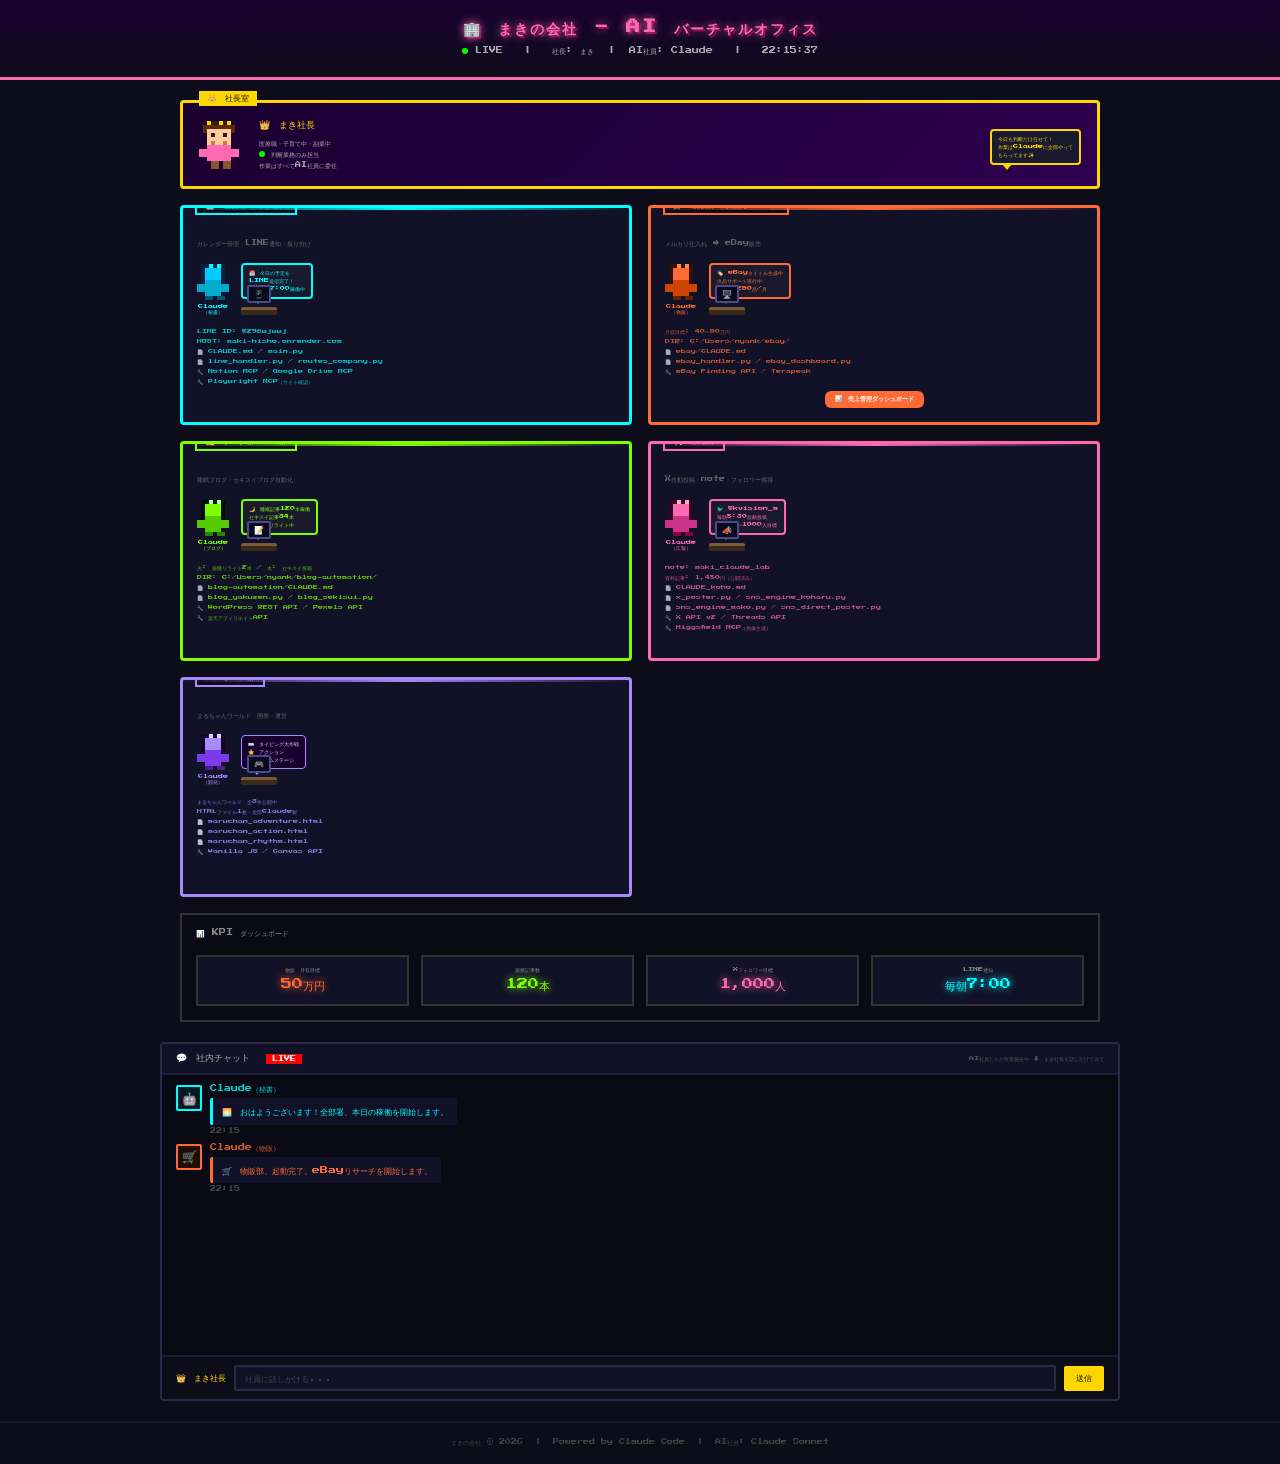
==== commit 4121528f: "feat: 組織図に各部署のスキル・API・MCPツールを追記 Co-Authored-By: Claude Sonnet 4.6 <noreply@anthropic.com>" ====
--- a/company_office.html
+++ b/company_office.html
@@ -546,7 +546,9 @@
       LINE ID: @296wjwwj<br>
       HOST: maki-hisho.onrender.com<br>
       📄 CLAUDE.md / main.py<br>
-      📄 line_handler.py / routes_company.py
+      📄 line_handler.py / routes_company.py<br>
+      🔧 Notion MCP / Google Drive MCP<br>
+      🔧 Playwright MCP（サイト確認）
     </div>
   </div>
 
@@ -588,7 +590,8 @@
       月収目標: 40〜50万円<br>
       DIR: C:/Users/nyank/ebay/<br>
       📄 ebay/CLAUDE.md<br>
-      📄 ebay_handler.py / ebay_dashboard.py
+      📄 ebay_handler.py / ebay_dashboard.py<br>
+      🔧 eBay Finding API / Terapeak
     </div>
     <div style="margin-top:8px; text-align:center;">
       <a href="/ebay-dashboard" target="_blank" style="display:inline-block; background:#ff6b35; color:#fff; font-size:6px; padding:4px 10px; border-radius:6px; text-decoration:none; font-weight:bold;">📊 売上管理ダッシュボード</a>
@@ -633,7 +636,9 @@
       火: 薬膳リライト2本 / 木: セキスイ投稿<br>
       DIR: C:/Users/nyank/blog-automation/<br>
       📄 blog-automation/CLAUDE.md<br>
-      📄 blog_yakuzen.py / blog_sekisui.py
+      📄 blog_yakuzen.py / blog_sekisui.py<br>
+      🔧 WordPress REST API / Pexels API<br>
+      🔧 楽天アフィリエイトAPI
     </div>
   </div>
 
@@ -676,7 +681,9 @@
       有料記事: 1,480円（公開済み）<br>
       📄 CLAUDE_koho.md<br>
       📄 x_poster.py / sns_engine_koharu.py<br>
-      📄 sns_engine_mako.py / sns_direct_poster.py
+      📄 sns_engine_mako.py / sns_direct_poster.py<br>
+      🔧 X API v2 / Threads API<br>
+      🔧 Higgsfield MCP（画像生成）
     </div>
   </div>
 
@@ -719,7 +726,8 @@
       HTMLファイル1枚・全部Claude製<br>
       📄 maruchan_adventure.html<br>
       📄 maruchan_action.html<br>
-      📄 maruchan_rhythm.html
+      📄 maruchan_rhythm.html<br>
+      🔧 Vanilla JS / Canvas API
     </div>
   </div>
 
